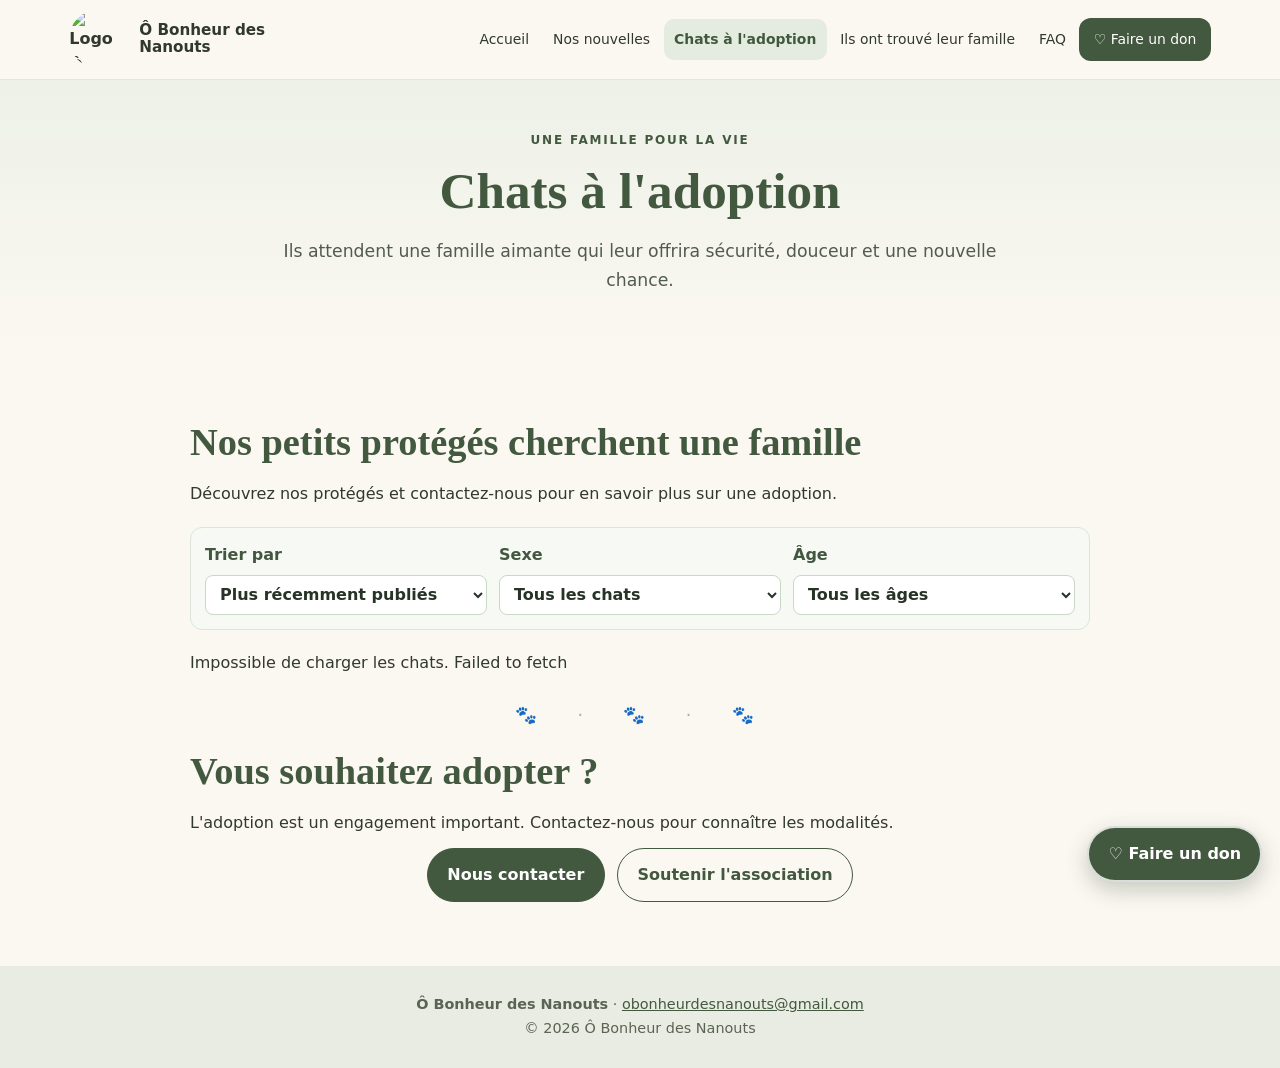
==== adoption.html @ e2eee4f1 "Add files via upload" ====
<!doctype html>
<html lang="fr">
<head>
<meta charset="utf-8">
<meta name="viewport" content="width=device-width,initial-scale=1">
<meta name="description" content="Découvrez les chats à l'adoption de l'association Ô Bonheur des Nanouts.">
<meta name="theme-color" content="#71866b">
<title>Chats à l'adoption | Ô Bonheur des Nanouts</title>

<!-- Icône du site -->
<link rel="icon" type="image/png" sizes="96x96" href="images/favicon.png">

<!-- Informations de partage -->
<meta property="og:title" content="Chats à l'adoption | Ô Bonheur des Nanouts">
<meta property="og:description" content="Découvrez les chats à l'adoption de l'association Ô Bonheur des Nanouts.">
<meta property="og:image" content="https://ded0um.github.io/ob/images/icone-partage.png">
<meta property="og:image:type" content="image/png">
<meta property="og:image:width" content="512">
<meta property="og:image:height" content="512">
<meta property="og:url" content="https://ded0um.github.io/ob/adoption.html">
<meta property="og:type" content="website">

<link rel="stylesheet" href="style.css">

<style>
#liste-chats {
  display: grid;
  grid-template-columns: repeat(2, minmax(0, 1fr));
  gap: 25px;
  margin-top: 25px;
  align-items: start;
}

.chat-card {
  min-width: 0;
  overflow: hidden;
  border-radius: 14px;
  background: #fff;
  box-shadow: 0 4px 15px #0002;
}

.chat-card > img {
  display: block;
  width: 100%;
  height: 300px;
  object-fit: cover;
  object-position: center;
  background: #f7f5ef;
  cursor: zoom-in;
}

.chat-card-content {
  padding: 14px;
  overflow-wrap: anywhere;
}

.chat-card h2 {
  margin: 0 0 10px;
  font-size: 1.8rem;
}

/* Informations avec un espacement identique */
.chat-infos {
  display: flex;
  flex-direction: column;
  gap: 7px;
  margin: 0 0 12px;
}

/* Même présentation pour toutes les rubriques */
.chat-description,
.chat-badge {
  box-sizing: border-box;
  width: 100%;
  min-width: 0;
  margin: 0;
  padding: 9px 11px;
  border: 1px solid #dce6d7;
  border-radius: 10px;
  background: #edf2e9;
  color: #425640;
  font-size: 0.95rem;
  line-height: 1.45;
  overflow-wrap: anywhere;
}

/* Titres avec exactement la même épaisseur */
.chat-description h3,
.chat-badge strong {
  display: inline;
  margin: 0;
  padding: 0;
  color: #425640;
  font-family: inherit;
  font-size: 0.95rem;
  font-weight: 600 !important;
  line-height: inherit;
}

.chat-description span {
  font-weight: 400;
}

.chat-description ul {
  margin: 0;
  padding-left: 20px;
}

.chat-description li {
  margin-bottom: 3px;
  padding-left: 2px;
  line-height: 1.45;
}

.chat-description li:last-child {
  margin-bottom: 0;
}

.chat-description li::marker {
  color: #71866b;
}

.chat-description p {
  margin: 0 0 5px;
  line-height: 1.45;
}

.chat-description p:last-child {
  margin-bottom: 0;
}

/* Boutons côte à côte */
.chat-card .actions {
  display: flex;
  flex-wrap: nowrap;
  gap: 8px;
  margin-top: 12px;
}

.chat-card .actions .btn {
  display: inline-flex;
  align-items: center;
  justify-content: center;
  flex: 1 1 0;
  min-width: 0;
  padding: 10px 8px;
  font-size: 0.88rem;
  line-height: 1.3;
  text-align: center;
  white-space: normal;
  cursor: pointer;
}

.chat-card .btn-partager {
  border: 1px solid #71866b;
  background: #edf2e9;
  color: #425640;
}

.chat-card.lien-partage-cible {
  outline: 3px solid #71866b;
  outline-offset: 4px;
}

#etat-chats {
  margin: 20px 0;
}

/* Tri et filtres */
.filtres-chats {
  display: flex;
  flex-wrap: wrap;
  gap: 12px;
  align-items: end;
  margin: 20px 0;
  padding: 14px;
  border: 1px solid #dce6d7;
  border-radius: 12px;
  background: #f7f9f5;
}

.filtres-chats label {
  display: flex;
  flex-direction: column;
  gap: 6px;
  flex: 1 1 180px;
  font-weight: 600;
  color: #425640;
}

.filtres-chats select {
  width: 100%;
  min-height: 40px;
  padding: 8px 10px;
  border: 1px solid #cbd8c5;
  border-radius: 8px;
  background: #fff;
  color: #263326;
  font: inherit;
}

#resultats-filtres {
  margin: 8px 0 0;
  color: #52664e;
}

/* Tablettes et téléphones : défilement naturel, sans magnétisme */
@media (max-width: 700px) {
  #liste-chats {
    grid-template-columns: 1fr;
    gap: 20px;
  }

  /* On conserve la hauteur actuelle des photos */
  .chat-card > img {
    height: 280px;
  }

  .chat-card-content {
    padding: 12px;
  }

  .chat-card h2 {
    font-size: 1.65rem;
  }

  .chat-infos {
    gap: 7px;
  }

  .chat-description,
  .chat-badge {
    padding: 8px;
    font-size: 0.9rem;
  }

  .chat-description h3,
  .chat-badge strong {
    font-size: 0.9rem;
  }

  .chat-card .actions .btn {
    padding: 10px 6px;
    font-size: 0.82rem;
  }
}

@media (max-width: 350px) {
  .chat-card .actions {
    flex-wrap: wrap;
  }

  .chat-card .actions .btn {
    flex-basis: 100%;
  }
}
</style>
</head>

<body>
<a class="skip-link" href="#contenu">Aller au contenu</a>

<header class="site-header">
  <div class="header-inner">
    <a class="brand" href="index.html" aria-label="Accueil Ô Bonheur des Nanouts">
      <img src="images/logo.png" alt="Logo Ô Bonheur des Nanouts">
      <span>Ô Bonheur des Nanouts</span>
    </a>

    <button class="nav-toggle" type="button" aria-expanded="false" aria-controls="menu-principal">
      ☰ Menu
    </button>

    <nav class="main-nav" id="menu-principal" aria-label="Navigation principale">
      <a href="index.html">Accueil</a>
      <a href="nouvelles.html">Nos nouvelles</a>
      <a href="adoption.html" aria-current="page">Chats à l'adoption</a>
      <a href="familles.html">Ils ont trouvé leur famille</a>
      <a href="faq.html">FAQ</a>
      <a class="nav-donate" href="faire-un-don.html">♡ Faire un don</a>
    </nav>
  </div>
</header>

<main id="contenu">
  <section class="page-hero">
    <div class="container">
      <div class="eyebrow">Une famille pour la vie</div>
      <h1>Chats à l'adoption</h1>
      <p class="lead">
        Ils attendent une famille aimante qui leur offrira sécurité, douceur et une nouvelle chance.
      </p>
    </div>
  </section>

  <section class="section">
    <div class="container content">
      <h2 class="reveal">Nos petits protégés cherchent une famille</h2>
      <p class="reveal">
        Découvrez nos protégés et contactez-nous pour en savoir plus sur une adoption.
      </p>

      <div class="filtres-chats" aria-label="Trier et filtrer les chats">
        <label for="tri-chats">Trier par
          <select id="tri-chats">
            <option value="date">Plus récemment publiés</option>
            <option value="nom">Nom (A à Z)</option>
            <option value="age-jeune">Âge : du plus jeune au plus âgé</option>
            <option value="age-vieux">Âge : du plus âgé au plus jeune</option>
          </select>
        </label>

        <label for="filtre-sexe">Sexe
          <select id="filtre-sexe">
            <option value="tous">Tous les chats</option>
            <option value="femelle">Femelles</option>
            <option value="male">Mâles</option>
            <option value="inconnu">Sexe inconnu</option>
          </select>
        </label>

        <label for="filtre-age">Âge
          <select id="filtre-age">
            <option value="tous">Tous les âges</option>
            <option value="moins6">Moins de 6 mois</option>
            <option value="6a12">De 6 à 12 mois</option>
            <option value="plus12">Plus d'un an</option>
            <option value="nonprecise">Âge non précisé</option>
          </select>
        </label>
      </div>

      <p id="etat-chats" role="status" aria-live="polite">
        Chargement des chats à l'adoption…
      </p>

      <p id="resultats-filtres" aria-live="polite" hidden></p>
      <div id="liste-chats"></div>

      <div class="paw-divider" aria-hidden="true">🐾　·　🐾　·　🐾</div>

      <h2 class="reveal">Vous souhaitez adopter ?</h2>
      <p class="reveal">
        L'adoption est un engagement important. Contactez-nous pour connaître les modalités.
      </p>

      <div class="actions reveal">
        <a class="btn btn-primary" href="mailto:obonheurdesnanouts@gmail.com?subject=Demande%20d'adoption">
          Nous contacter
        </a>
        <a class="btn btn-secondary" href="faire-un-don.html">
          Soutenir l'association
        </a>
      </div>
    </div>
  </section>
</main>

<footer class="site-footer">
  <div class="footer-inner">
    <strong>Ô Bonheur des Nanouts</strong> ·
    <a href="mailto:obonheurdesnanouts@gmail.com">obonheurdesnanouts@gmail.com</a>
    <br>
    <span>© <span id="year">2026</span> Ô Bonheur des Nanouts</span>
  </div>
</footer>

<a class="btn floating-donate" href="faire-un-don.html" aria-label="Faire un don">
  ♡ Faire un don
</a>

<div class="photo-modal" aria-hidden="true" role="dialog" aria-label="Photo agrandie">
  <button type="button" aria-label="Fermer la photo">×</button>
  <img src="" alt="">
</div>

<script>
document.getElementById("year").textContent = new Date().getFullYear();

const depot = "ded0um/ob";
const dossier = "_chats";
const cheminSite = "/ob";

const zone = document.getElementById("liste-chats");
const etat = document.getElementById("etat-chats");
const triChats = document.getElementById("tri-chats");
const filtreSexe = document.getElementById("filtre-sexe");
const filtreAge = document.getElementById("filtre-age");
const resultatsFiltres = document.getElementById("resultats-filtres");

let tousLesChats = [];

function echapper(t) {
  return String(t ?? "").replace(/[&<>"']/g, c => ({
    "&": "&amp;",
    "<": "&lt;",
    ">": "&gt;",
    '"': "&quot;",
    "'": "&#39;"
  }[c]));
}

function lireFicheMarkdown(texte) {
  const m = texte.match(/^---\s*\r?\n([\s\S]*?)\r?\n---\s*(?:\r?\n|$)([\s\S]*)$/);
  if (!m) return null;

  const lignes = m[1].split(/\r?\n/);
  const obj = {};

  for (let i = 0; i < lignes.length; i++) {
    const r = lignes[i].match(/^([A-Za-z0-9_-]+):(?:\s*(.*))?$/);
    if (!r) continue;

    const cle = r[1];
    const valeur = (r[2] || "").trim();

    if (["|", ">", "|-", ">-", "|+", ">+"].includes(valeur)) {
      const bloc = [];
      i++;

      while (
        i < lignes.length &&
        (/^\s+/.test(lignes[i]) || lignes[i].trim() === "")
      ) {
        bloc.push(lignes[i].replace(/^\s{2,}/, ""));
        i++;
      }

      i--;
      obj[cle] = valeur.startsWith(">")
        ? bloc.join(" ").trim()
        : bloc.join("\n").trim();
    } else {
      obj[cle] = valeur.replace(/^(['"])([\s\S]*)\1$/, "$2").trim();
    }
  }

  obj.corps = m[2].trim();
  return obj;
}

function statutNormalise(s) {
  return String(s || "")
    .trim()
    .toLocaleLowerCase("fr")
    .normalize("NFD")
    .replace(/[\u0300-\u036f]/g, "");
}

function cheminImage(p) {
  if (!p) return "";
  if (/^https?:\/\//i.test(p)) return p;
  return cheminSite + "/" + p.replace(/^\/+/, "");
}

function dateFr(d) {
  if (!/^\d{4}-\d{2}-\d{2}$/.test(d || "")) return d || "";

  const [a, m, j] = d.split("-").map(Number);
  return new Date(a, m - 1, j).toLocaleDateString("fr-FR", {
    day: "numeric",
    month: "long",
    year: "numeric"
  });
}

/* Conversion de l'âge en mois */
function ageEnMois(age) {
  const texte = String(age || "")
    .toLocaleLowerCase("fr")
    .replace(/,/g, ".");

  if (!texte.trim()) return null;

  let mois = 0;
  let trouve = false;

  const ans = texte.match(/(\d+(?:\.\d+)?)\s*(?:an|ans|année|années)\b/);
  const m = texte.match(/(\d+(?:\.\d+)?)\s*(?:mois|moi)\b/);
  const semaines = texte.match(/(\d+(?:\.\d+)?)\s*(?:semaine|semaines)\b/);
  const jours = texte.match(/(\d+(?:\.\d+)?)\s*(?:jour|jours)\b/);

  if (ans) {
    mois += Number(ans[1]) * 12;
    trouve = true;
  }

  if (m) {
    mois += Number(m[1]);
    trouve = true;
  }

  if (semaines) {
    mois += Number(semaines[1]) / 4.345;
    trouve = true;
  }

  if (jours) {
    mois += Number(jours[1]) / 30.437;
    trouve = true;
  }

  if (!trouve && /^\d+(?:\.\d+)?$/.test(texte.trim())) {
    mois = Number(texte.trim());
    trouve = true;
  }

  return trouve ? Math.max(0, Math.floor(mois)) : null;
}

function moisEcoules(dateReference) {
  if (!/^\d{4}-\d{2}-\d{2}$/.test(dateReference || "")) return 0;

  const [an, mois, jour] = dateReference.split("-").map(Number);
  const maintenant = new Date();

  let ecoules =
    (maintenant.getFullYear() - an) * 12 +
    (maintenant.getMonth() + 1 - mois);

  if (maintenant.getDate() < jour) ecoules--;

  return Math.max(0, ecoules);
}

function ageActuel(chat) {
  const base = ageEnMois(chat.age);

  if (base === null) {
    return { texte: chat.age || "", mois: null };
  }

  const reference = chat.dateAge || chat.date;
  const total = base + moisEcoules(reference);

  const ans = Math.floor(total / 12);
  const mois = total % 12;

  let texte = "";

  if (ans) {
    texte = ans + (ans > 1 ? " ans" : " an");
  }

  if (mois) {
    texte += (texte ? " et " : "") + mois + " mois";
  }

  if (!texte) texte = "Moins d'un mois";

  return { texte, mois: total };
}

function sexeNormalise(sexe) {
  const s = statutNormalise(sexe);

  if (s === "femelle") return "femelle";
  if (s === "male") return "male";

  return "inconnu";
}

function paragraphes(t) {
  const texte = String(t || "").trim();
  if (!texte) return "";

  const blocs = texte.split(/\n\s*\n/).filter(b => b.trim());

  return blocs.map(bloc => {
    const lignes = bloc
      .split(/\r?\n/)
      .map(l => l.trim())
      .filter(Boolean);

    return "<ul>" + lignes.map(ligne => {
      const element = ligne.replace(/^([-*•]|\d+[.)])\s+/, "");
      return "<li>" + echapper(element) + "</li>";
    }).join("") + "</ul>";
  }).join("");
}

async function lireChat(f) {
  const r = await fetch(f.download_url);
  if (!r.ok) throw Error("Lecture impossible : " + f.name);

  const o = lireFicheMarkdown(await r.text());
  if (!o) return null;

  return {
    id: f.name.replace(/\.md$/i, ""),
    titre: o.title || "",
    date: o.date || "",
    image: o.image || "",
    statut: o.statut || "",
    age: o.age || "",
    dateAge: o.date_age || "",
    sexe: o.sexe || "",
    caractere: o.caractere || "",
    conditions: o.conditions || "",
    histoire: o.histoire || "",
    body: o.body || o.corps || ""
  };
}

function afficherChat(chat) {
  const carte = document.createElement("article");
  carte.className = "chat-card reveal";
  carte.id = "chat-" + chat.id;

  let html = "";
  const photo = cheminImage(chat.image);
  const age = ageActuel(chat);

  if (photo) {
    html += '<img data-enlarge src="' + echapper(photo) +
      '" alt="Photo de ' + echapper(chat.titre) +
      '" loading="lazy" tabindex="0" role="button" aria-label="Agrandir la photo de ' +
      echapper(chat.titre) + '">';
  }

  html += '<div class="chat-card-content">';
  html += '<h2>🐱 ' + echapper(chat.titre) + '</h2>';
  html += '<div class="chat-infos">';

  if (age.texte) {
    html += '<div class="chat-badge">' +
      '<strong>Âge :</strong> ' +
      '<span>' + echapper(age.texte) + '</span>' +
      '</div>';
  }

  if (chat.sexe) {
    html += '<div class="chat-badge">' +
      '<strong>Sexe :</strong> ' +
      '<span>' + echapper(chat.sexe) + '</span>' +
      '</div>';
  }

  if (chat.caractere && chat.caractere.trim()) {
    html += '<section class="chat-description">' +
      '<h3>Caractère :</h3> ' +
      '<span>' + echapper(chat.caractere.trim()).replace(/\r?\n/g, "<br>") + '</span>' +
      '</section>';
  }

  if (chat.conditions && chat.conditions.trim()) {
    html += '<section class="chat-description">' +
      '<h3>Conditions d’adoption :</h3> ' +
      '<span>' + echapper(chat.conditions.trim()).replace(/\r?\n/g, "<br>") + '</span>' +
      '</section>';
  }

  if (chat.histoire && chat.histoire.trim()) {
    html += '<section class="chat-description">' +
      '<h3>Son histoire :</h3> ' +
      '<span>' + echapper(chat.histoire.trim()).replace(/\r?\n/g, "<br>") + '</span>' +
      '</section>';
  }

  if (chat.body && chat.body.trim()) {
    html += '<section class="chat-description">' +
      '<h3>Informations complémentaires :</h3> ' +
      '<span>' + echapper(chat.body.trim()).replace(/\r?\n/g, "<br>") + '</span>' +
      '</section>';
  }

  if (chat.date) {
    html += '<div class="chat-badge date-publication">' +
      '<strong>Date de publication :</strong> ' +
      '<span>' + echapper(dateFr(chat.date)) + '</span>' +
      '</div>';
  }

  html += '</div>';

  html += '<div class="actions">' +
    '<a class="btn btn-primary" href="mailto:obonheurdesnanouts@gmail.com?subject=' +
    encodeURIComponent("Demande d'adoption : " + chat.titre) +
    '">Me renseigner</a>' +
    '<button class="btn btn-partager" type="button" data-share-chat="' +
    echapper(chat.id) + '">↗ Partager</button></div>';

  html += '</div>';

  carte.innerHTML = html;
  zone.appendChild(carte);
}

async function partagerChat(id, bouton) {
  const chat = tousLesChats.find(c => c.id === id);
  if (!chat) return;

  const url = new URL(window.location.href);
  url.search = "";
  url.hash = "";
  url.searchParams.set("chat", chat.id);

  const donnees = {
    title: chat.titre + " cherche une famille",
    text: "Découvrez " + chat.titre +
      ", proposé à l'adoption par Ô Bonheur des Nanouts.",
    url: url.toString()
  };

  if (navigator.share) {
    try {
      await navigator.share(donnees);
    } catch (erreur) {
      if (erreur && erreur.name !== "AbortError") {
        console.error("Partage impossible :", erreur);
      }
    }
    return;
  }

  try {
    if (navigator.clipboard && window.isSecureContext) {
      await navigator.clipboard.writeText(donnees.url);
    } else {
      const champ = document.createElement("textarea");
      champ.value = donnees.url;
      champ.style.position = "fixed";
      champ.style.opacity = "0";
      document.body.appendChild(champ);
      champ.select();

      const copie = document.execCommand("copy");
      champ.remove();

      if (!copie) throw new Error("Copie non prise en charge");
    }

    const ancienTexte = bouton.textContent;
    bouton.textContent = "✓ Lien copié !";

    setTimeout(() => {
      bouton.textContent = ancienTexte;
    }, 2000);
  } catch (erreur) {
    window.prompt(
      "Copiez le lien pour partager cette fiche :",
      donnees.url
    );
  }
}

zone.addEventListener("click", event => {
  const bouton = event.target.closest("[data-share-chat]");
  if (!bouton) return;

  partagerChat(bouton.dataset.shareChat, bouton);
});

function afficherListeFiltree() {
  const sexeChoisi = filtreSexe.value;
  const ageChoisi = filtreAge.value;

  let chats = tousLesChats.filter(chat => {
    if (
      sexeChoisi !== "tous" &&
      sexeNormalise(chat.sexe) !== sexeChoisi
    ) {
      return false;
    }

    const age = ageActuel(chat);

    if (ageChoisi === "nonprecise") {
      return age.mois === null;
    }

    if (ageChoisi === "moins6" &&
        !(age.mois !== null && age.mois < 6)) {
      return false;
    }

    if (ageChoisi === "6a12" &&
        !(age.mois !== null && age.mois >= 6 && age.mois <= 12)) {
      return false;
    }

    if (ageChoisi === "plus12" &&
        !(age.mois !== null && age.mois > 12)) {
      return false;
    }

    if (
      ageChoisi !== "tous" &&
      ageChoisi !== "nonprecise" &&
      age.mois === null
    ) {
      return false;
    }

    return true;
  });

  const modeTri = triChats.value;

  chats.sort((a, b) => {
    if (modeTri === "nom") {
      return a.titre.localeCompare(
        b.titre, "fr", { sensitivity: "base" }
      );
    }

    if (modeTri === "age-jeune" || modeTri === "age-vieux") {
      const aa = ageActuel(a).mois;
      const bb = ageActuel(b).mois;

      if (aa === null && bb === null) {
        return a.titre.localeCompare(b.titre, "fr");
      }

      if (aa === null) return 1;
      if (bb === null) return -1;

      return modeTri === "age-jeune" ? aa - bb : bb - aa;
    }

    return (b.date || "").localeCompare(a.date || "");
  });

  zone.replaceChildren();

  if (!chats.length) {
    resultatsFiltres.hidden = false;
    resultatsFiltres.textContent =
      "Aucun chat ne correspond à ces filtres.";
    return;
  }

  resultatsFiltres.hidden = false;
  resultatsFiltres.textContent =
    chats.length + (chats.length > 1
      ? " chats affichés"
      : " chat affiché");

  chats.forEach(afficherChat);

  requestAnimationFrame(() => requestAnimationFrame(() => {
    zone.querySelectorAll(".chat-card").forEach(carte => {
      carte.classList.add("visible");
    });

    const idPartage =
      new URLSearchParams(window.location.search).get("chat");

    if (idPartage) {
      const cible = document.getElementById("chat-" + idPartage);

      if (cible) {
        cible.classList.add("lien-partage-cible");
        cible.scrollIntoView({
          behavior: "smooth",
          block: "start"
        });
      }
    }
  }));
}

async function chargerChats() {
  try {
    const r = await fetch(
      "https://api.github.com/repos/" + depot +
      "/contents/" + dossier + "?ref=main"
    );

    if (!r.ok) {
      throw Error(
        "Erreur GitHub HTTP " + r.status +
        ". Vérifie que le dossier _chats existe."
      );
    }

    const fichiers = await r.json();

    if (!Array.isArray(fichiers)) {
      throw Error("Le dossier _chats est introuvable.");
    }

    const markdown = fichiers.filter(f =>
      f.type === "file" && f.name.endsWith(".md")
    );

    const resultats = await Promise.all(
      markdown.map(f => lireChat(f).catch(e => {
        console.error(e);
        return null;
      }))
    );

    tousLesChats = resultats.filter(c =>
      c && c.titre &&
      statutNormalise(c.statut) === "a l'adoption"
    );

    if (!tousLesChats.length) {
      etat.textContent =
        "Aucun chat n'est actuellement présenté à l'adoption. Revenez bientôt !";
      return;
    }

    etat.hidden = true;

    [triChats, filtreSexe, filtreAge].forEach(el => {
      el.addEventListener("change", afficherListeFiltree);
    });

    afficherListeFiltree();

  } catch (e) {
    console.error(e);
    etat.textContent =
      "Impossible de charger les chats. " + e.message;
  }
}

chargerChats();
</script>

<script src="script.js"></script>
</body>
</html>
---- style.css ----
:root{--sage:#71866b;--sage-dark:#42583f;--sage-light:#e8eee4;--cream:#fbf8f1;--paper:#fffdf8;--ink:#30382f;--muted:#687064;--rose:#d8b9aa;--line:#e4e5dc;--shadow:0 12px 35px rgba(44,59,41,.08);--radius:22px}
*{box-sizing:border-box}html{scroll-behavior:smooth;scroll-padding-top:100px}body{margin:0;background:var(--cream);color:var(--ink);font-family:system-ui,-apple-system,BlinkMacSystemFont,"Segoe UI",sans-serif;line-height:1.65}a{color:var(--sage-dark)}img{max-width:100%;height:auto}button,a{ -webkit-tap-highlight-color:transparent}.skip-link{position:absolute;left:-9999px;top:auto}.skip-link:focus{left:1rem;top:1rem;z-index:999;background:white;padding:.7rem}
.site-header{position:sticky;top:0;z-index:100;background:rgba(251,248,241,.96);backdrop-filter:blur(12px);border-bottom:1px solid var(--line)}.header-inner{max-width:1180px;margin:auto;padding:.65rem 1.2rem;display:flex;align-items:center;gap:1rem;justify-content:space-between}.brand{display:flex;align-items:center;gap:.75rem;text-decoration:none;color:var(--ink);font-weight:800;min-width:0}.brand img{width:58px;height:58px;object-fit:contain;border-radius:50%}.brand span{line-height:1.15;font-size:.95rem;max-width:180px}.nav-toggle{display:none;border:1px solid var(--line);background:var(--paper);padding:.6rem .8rem;border-radius:12px;font-size:1rem;color:var(--ink)}.main-nav{display:flex;align-items:center;gap:.2rem;flex-wrap:wrap;justify-content:flex-end}.main-nav a{font-size:.87rem;text-decoration:none;color:var(--ink);padding:.55rem .65rem;border-radius:12px;white-space:nowrap}.main-nav a:hover,.main-nav a:focus{background:var(--sage-light);color:var(--sage-dark)}.main-nav .nav-donate{background:var(--sage-dark);color:white;padding:.65rem .9rem}.main-nav .nav-donate:hover{background:var(--sage)}
main{min-height:60vh}.container{width:min(1100px,calc(100% - 2.4rem));margin-inline:auto}.hero{text-align:center;padding:4.2rem 1rem 3.4rem;background:radial-gradient(ellipse at top,#eef1e7 0%,var(--cream) 67%)}.hero-logo{width:min(210px,48vw);aspect-ratio:1;object-fit:contain;margin:0 auto 1rem;display:block}.eyebrow{text-transform:uppercase;letter-spacing:.15em;font-size:.75rem;font-weight:800;color:var(--sage-dark)}h1,h2,h3{line-height:1.2;color:var(--sage-dark);font-family:Georgia,"Times New Roman",serif}h1{font-size:clamp(2.2rem,5vw,4.1rem);margin:.55rem auto 1rem;max-width:900px}h2{font-size:clamp(1.7rem,3vw,2.5rem);margin:0 0 1rem}h3{font-size:1.35rem;margin:.3rem 0 .7rem}.tagline{font-family:Georgia,serif;font-size:clamp(1.1rem,2vw,1.45rem);font-style:italic;color:#6b7863;margin:0 auto 1rem}.lead{font-size:1.08rem;max-width:760px;margin:0 auto 1.5rem;color:#515b4e}.actions{display:flex;gap:.8rem;justify-content:center;flex-wrap:wrap}.btn{display:inline-flex;align-items:center;justify-content:center;gap:.45rem;text-decoration:none;border:1px solid var(--sage-dark);border-radius:999px;padding:.8rem 1.2rem;font-weight:750;transition:transform .2s,background .2s;cursor:pointer}.btn:hover{transform:translateY(-2px)}.btn-primary{background:var(--sage-dark);color:white}.btn-primary:hover{background:var(--sage)}.btn-secondary{background:transparent;color:var(--sage-dark)}.section{padding:4rem 0}.section-soft{background:#f0f1e8}.section-head{text-align:center;max-width:760px;margin:0 auto 2rem}.section-head p{color:var(--muted)}.grid{display:grid;grid-template-columns:repeat(3,minmax(0,1fr));gap:1.2rem}.card{background:var(--paper);border:1px solid var(--line);border-radius:var(--radius);padding:1.35rem;box-shadow:var(--shadow);min-width:0}.card p{color:#566052}.card-icon{font-size:1.7rem;margin-bottom:.35rem}.paw-divider{text-align:center;color:#a5b19c;letter-spacing:.7rem;font-size:1.1rem;padding:0 0 1.1rem}.split{display:grid;grid-template-columns:1.05fr .95fr;gap:2rem;align-items:center}.highlight{background:var(--sage-light);border-radius:var(--radius);padding:2rem}.donation-box{background:var(--sage-dark);color:white;padding:2.4rem;border-radius:28px;text-align:center}.donation-box h2,.donation-box h3{color:white}.donation-box p{max-width:720px;margin:0 auto 1.2rem;color:#f3f5ef}.donation-box .btn-primary{background:#fff;color:var(--sage-dark);border-color:#fff}.note{font-size:.9rem;color:var(--muted)}.placeholder{border:1px dashed #b7c1ae;border-radius:16px;padding:1.2rem;background:#f8f8f1;color:#65715e;text-align:center}.partner-grid{display:grid;grid-template-columns:repeat(4,1fr);gap:1rem}.partner-placeholder{border:1px dashed #b7c1ae;border-radius:16px;background:var(--paper);min-height:115px;display:grid;place-items:center;text-align:center;padding:1rem;color:#778270}.page-hero{padding:3.2rem 0 2.3rem;text-align:center;background:linear-gradient(180deg,#edf1e7,var(--cream))}.page-hero h1{font-size:clamp(2.1rem,4vw,3.2rem)}.content{max-width:900px;margin:auto}.content p{margin:.75rem 0}.cat-grid{display:grid;grid-template-columns:repeat(3,minmax(0,1fr));gap:1.2rem}.cat-card{background:var(--paper);border:1px solid var(--line);border-radius:22px;overflow:hidden;box-shadow:var(--shadow)}.cat-photo{width:100%;aspect-ratio:4/3;object-fit:cover;background:#edf0e7;display:grid;place-items:center;color:#75816e}.cat-photo.placeholder-photo{display:flex;align-items:center;justify-content:center;font-size:3rem}.cat-body{padding:1.2rem}.status{display:inline-block;border-radius:999px;padding:.25rem .7rem;font-size:.78rem;font-weight:800;background:#e5eee1;color:#3f663a}.status.pending{background:#f7edda;color:#866127}.status.adopted{background:#f2e4df;color:#80574b}.cat-actions{display:flex;gap:.5rem;flex-wrap:wrap;margin-top:1rem}.cat-actions .btn{font-size:.86rem;padding:.6rem .85rem}.story{display:grid;grid-template-columns:220px 1fr;gap:1.3rem;align-items:start;margin:1.3rem 0;padding:1.3rem;background:var(--paper);border:1px solid var(--line);border-radius:22px}.story .cat-photo{border-radius:15px}.story blockquote{margin:1rem 0 0;border-left:3px solid var(--rose);padding-left:1rem;color:var(--sage-dark);font-style:italic}.news-card{margin:1rem 0;padding:1.3rem 1.4rem;border-radius:18px;background:var(--paper);border:1px solid var(--line)}.news-date{font-size:.8rem;text-transform:uppercase;letter-spacing:.08em;color:var(--sage)}.faq details{background:var(--paper);border:1px solid var(--line);border-radius:15px;padding:1rem 1.2rem;margin:.7rem 0}.faq summary{font-weight:750;cursor:pointer;color:var(--sage-dark)}.faq details p{margin-bottom:0}.contact-list{display:flex;gap:.8rem;flex-wrap:wrap;justify-content:center}.site-footer{background:#e9ece2;padding:1.7rem 1rem;text-align:center;color:#596452;font-size:.9rem}.site-footer a{color:var(--sage-dark)}.footer-inner{max-width:1100px;margin:auto}.floating-donate{position:fixed;right:1.1rem;bottom:1.1rem;z-index:90;box-shadow:0 8px 22px rgba(35,53,32,.24);background:var(--sage-dark);color:white;border:2px solid rgba(255,255,255,.8)}.reveal{opacity:0;transform:translateY(12px);transition:opacity .65s ease,transform .65s ease}.reveal.visible{opacity:1;transform:none}.photo-modal{position:fixed;inset:0;z-index:200;background:rgba(20,27,19,.88);display:none;align-items:center;justify-content:center;padding:2rem}.photo-modal.open{display:flex}.photo-modal img{max-width:min(100%,1000px);max-height:85vh;object-fit:contain;border-radius:12px}.photo-modal button{position:absolute;top:1rem;right:1rem;background:white;border:0;border-radius:50%;width:44px;height:44px;font-size:1.5rem;cursor:pointer}.mobile-only{display:none}
@media(max-width:1050px){.header-inner{flex-wrap:wrap}.nav-toggle{display:block;margin-left:auto}.main-nav{display:none;width:100%;flex-direction:column;align-items:stretch;padding:.4rem 0 .6rem}.main-nav.open{display:flex}.main-nav a{padding:.75rem 1rem}.brand span{max-width:220px}.grid{grid-template-columns:repeat(2,minmax(0,1fr))}}
@media(max-width:700px){.container{width:min(100% - 1.3rem,1100px)}.hero{padding:3rem .7rem 2.6rem}.section{padding:3rem 0}.grid,.cat-grid,.split{grid-template-columns:1fr}.partner-grid{grid-template-columns:repeat(2,1fr)}.story{grid-template-columns:1fr}.story .cat-photo{max-width:100%;aspect-ratio:16/9}.brand img{width:48px;height:48px}.brand span{font-size:.85rem;max-width:170px}.floating-donate{right:.65rem;bottom:.65rem;padding:.72rem 1rem}.donation-box{padding:1.6rem 1rem}.section-head{text-align:left}.section-head.center{text-align:center}}
@media(prefers-reduced-motion:reduce){html{scroll-behavior:auto}.reveal{opacity:1;transform:none;transition:none}*{transition:none!important}}


/* Mise en évidence de la page actuellement ouverte */
.main-nav a[aria-current="page"] {
  background-color: #e3ecdf;
  color: #40583d;
  font-weight: 700;
  border-radius: 10px;
}

/* Effet au survol, sans masquer la page active */
.main-nav a[aria-current="page"]:hover {
  background-color: #d5e3cf;
  color: #30472e;
}


/* Révélation en cascade : les éléments suivis dans une grille
   apparaissent légèrement décalés (2e, 3e, 4e...) */
.reveal:nth-child(2)  { transition-delay: .08s; }
.reveal:nth-child(3)  { transition-delay: .16s; }
.reveal:nth-child(4)  { transition-delay: .24s; }

/* Sur mobile, les animations partent vite : pas de décalage */
@media (max-width: 700px) {
  .reveal { transition-delay: 0s !important; }
}
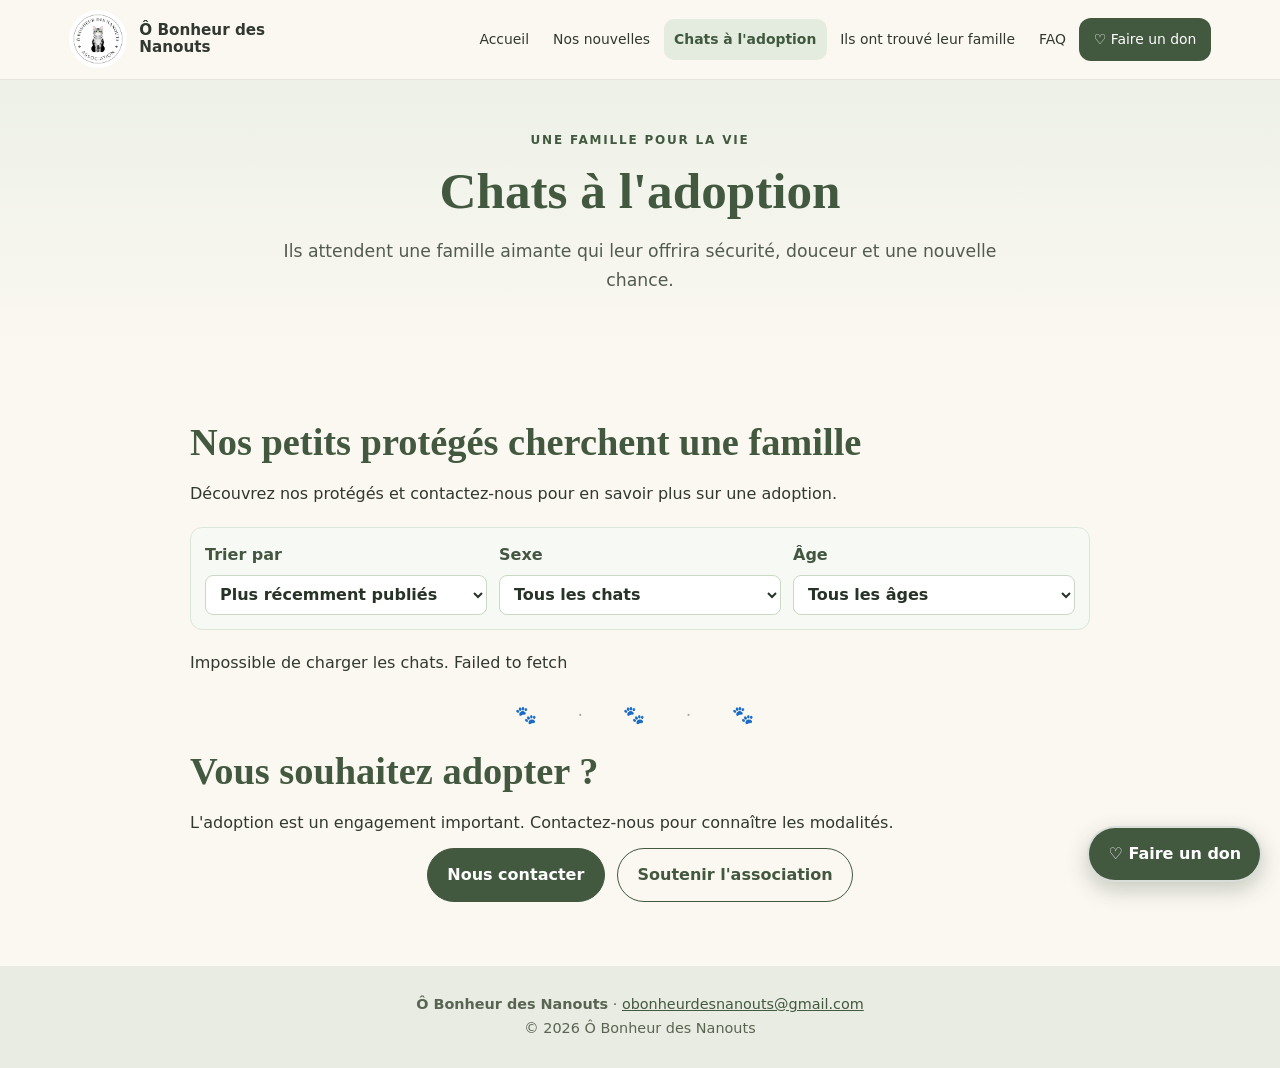
==== commit 6278acd0: "Update adoption.html" ====
--- a/adoption.html
+++ b/adoption.html
@@ -378,7 +378,7 @@
 <script>
 document.getElementById("year").textContent = new Date().getFullYear();
 
-const depot = "ded0um/ob";
+const depot = "obonheurdesnanouts/site";
 const dossier = "_chats";
 const cheminSite = "/ob";
 
